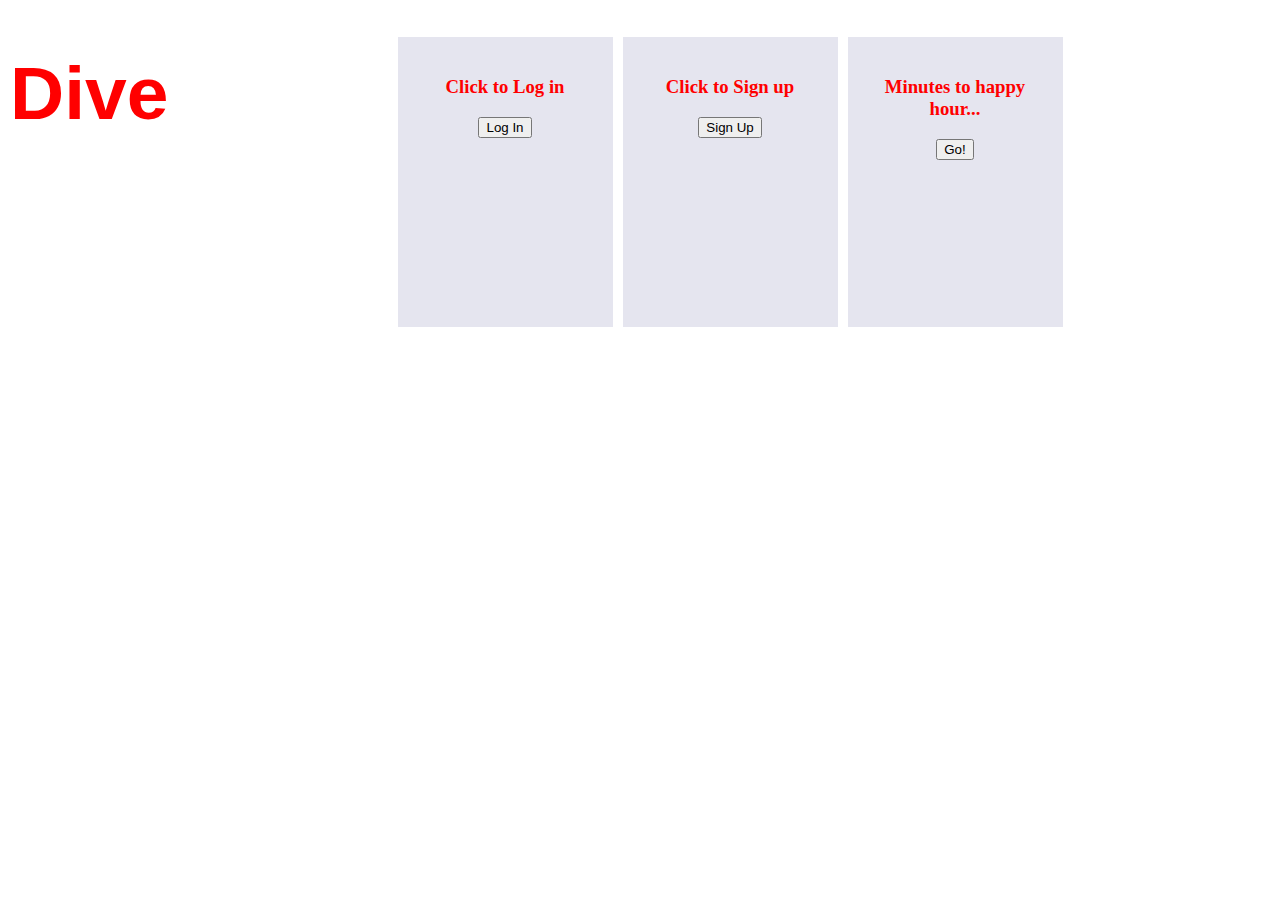
==== src/main/resources/static/index.html @ 58f63972 "updated web page layout(fonts, sizes, colors)" ====
<!DOCTYPE html>

<html lang="en" xmlns:form="http://www.w3.org/1999/xhtml">

<head>
    <link rel="stylesheet" href="style.css">
    <meta http-equiv="Content-Type" content="text/html; charset=UTF-8">
    <title>Team 5G</title>
</head>
<style>
    body {
        background-image: url('https://ca-times.brightspotcdn.com/dims4/default/85d26ff/2147483647/strip/true/crop/2119x1415+0+0/resize/840x561!/quality/90/?url=https%3A%2F%2Fcalifornia-times-brightspot.s3.amazonaws.com%2F8d%2F4a%2Fc2b0020f4710bb0f6898d93bfe89%2Flamesaoktoberfest-bradley-schweit-photography-2015.jpg');
        height: 100%;
        background-position: center;
        background-repeat: no-repeat;
        background-size: cover;
    }
    </style>
<body>
<div class="head">
    <h1>Dive</h1>
</div>


<div class="team">

    <!Links to returning user page>
    <div class="person">
        <h3>Click to Log in</h3>
        <input type="button" value="Log In" onclick="window.location.href='LogIn.html';"/>
    </div>

    <!Links to new user page>
    <div class="person">
        <h3>Click to Sign up</h3>
        <input type="button" value="Sign Up" onclick="window.location.href='SignUp.html';"/>
    </div>

    <!Links to date >
    <div class="person">
        <h3>Minutes to happy hour...</h3>
        <form action="/date" method="GET">
            <div>
                <button>Go!</button>
            </div>
        </form>
    </div>
</div>

<div class="head">
    <h2>The number 1 pregame destination.</h2>
</div>

</body>
</html>
---- src/main/resources/static/style.css ----
body {
    margin: 0;
    padding: 0;
    background: white;
}

.head h1{
    display: flex;
    font-size: 75px;
    align-items: center;
    justify-content: start;
    font-family: Helvetica;
    color: red;
    position: relative;
    left:10px;
}
.head h2{
    display: flex;
    align-items: center;
    justify-content: center;
    text-align: center;
    position: relative;
    top:-200px;
    font-family: Helvetica;
    font-weight: 300;
    font-style: normal;
    font-size: 35px;
    color: white;
}

.team {
    position: relative;
    left:90px;
    top:-175px;
    display: flex;
    align-items: center;
    justify-content: center;

}

.person{
    height: 250px;
    width: 175px;
    background: rgba(0, 0, 100, 0.1);
    padding: 20px;
    text-align: center;
    margin: auto;
    margin-top: 2%;
    color: red;
    margin-bottom: 1%;
    margin-left: 5px;
    margin-right: 5px;
}

.h3 {
    color: red;
    font-size: 20px;
    letter-spacing: 1px;
    font-weight: 100;
}
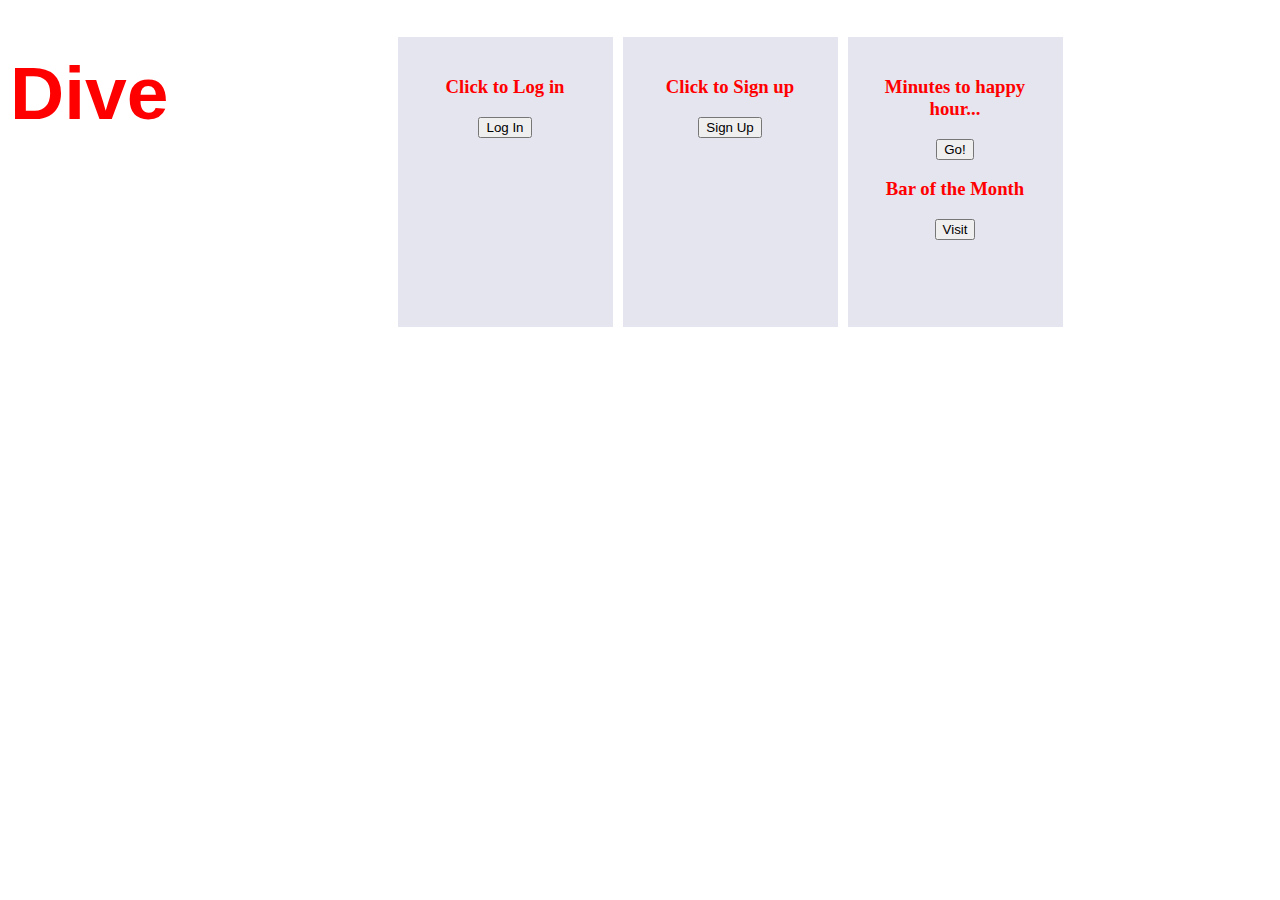
==== commit ce0b7f25: "Merge remote-tracking branch 'origin/master'" ====
--- a/src/main/resources/static/index.html
+++ b/src/main/resources/static/index.html
@@ -44,6 +44,10 @@
                 <button>Go!</button>
             </div>
         </form>
+        <h3>Bar of the Month</h3>
+            <div>
+                <input type="button" value="Visit" onclick="window.location.href='Map.html';"/>
+            </div>
     </div>
 </div>
 
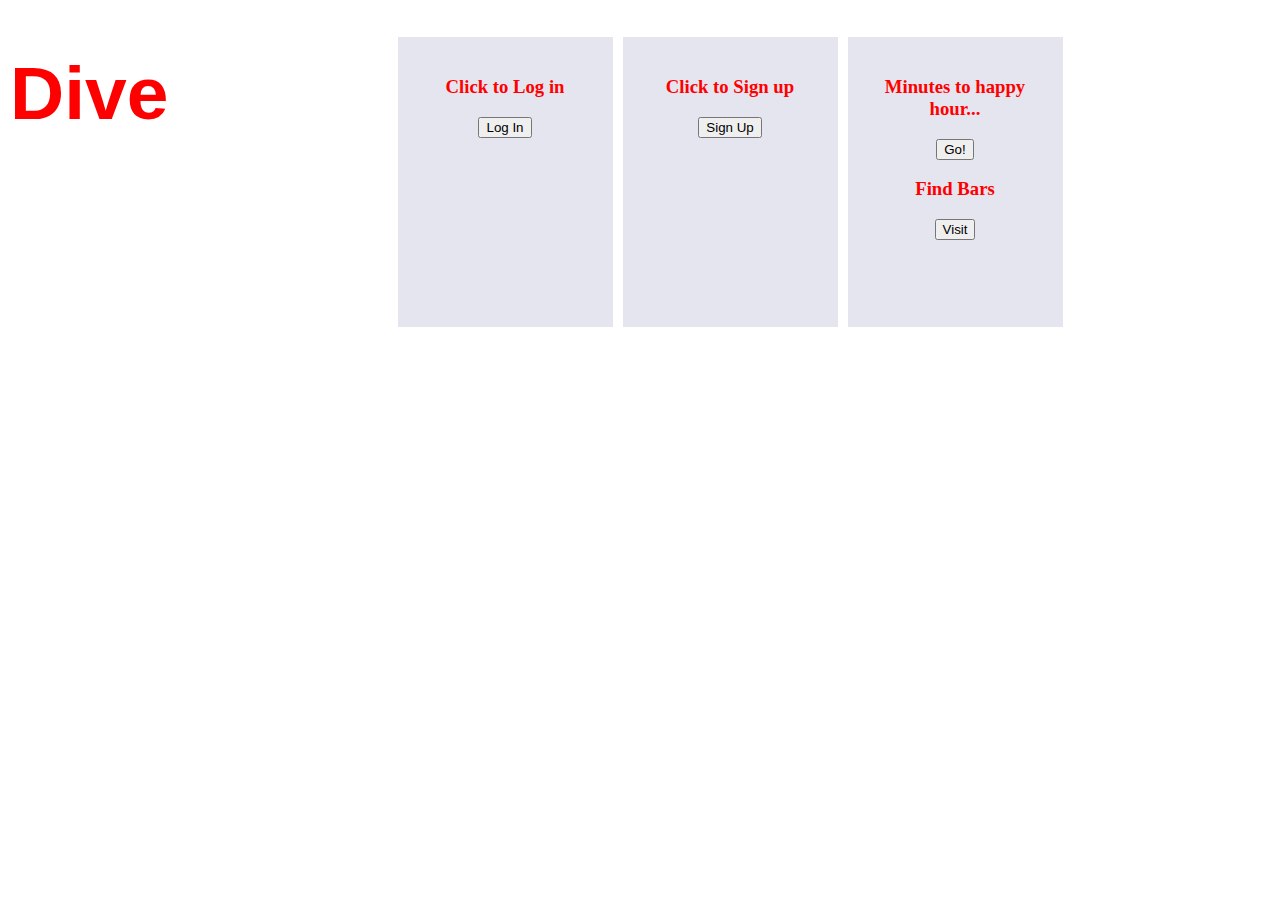
==== commit 632f589a: "Update index.html" ====
--- a/src/main/resources/static/index.html
+++ b/src/main/resources/static/index.html
@@ -44,7 +44,7 @@
                 <button>Go!</button>
             </div>
         </form>
-        <h3>Bar of the Month</h3>
+        <h3>Find Bars</h3>
             <div>
                 <input type="button" value="Visit" onclick="window.location.href='Map.html';"/>
             </div>
--- a/src/main/resources/static/style.css
+++ b/src/main/resources/static/style.css
@@ -57,4 +57,8 @@
     font-size: 20px;
     letter-spacing: 1px;
     font-weight: 100;
-}+}
+
+#map {
+    height: 500px;
+}
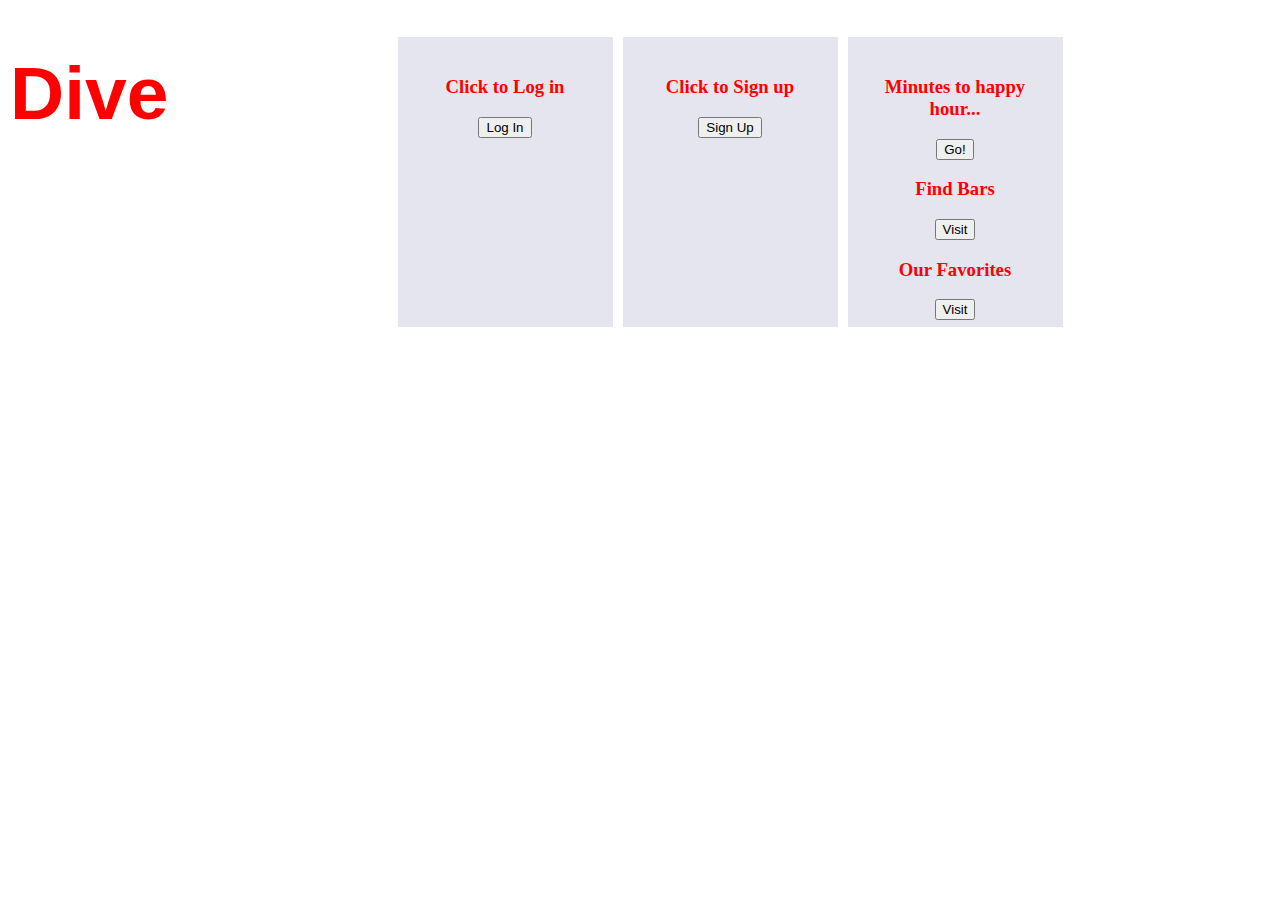
==== commit f172fe10: "Update index.html" ====
--- a/src/main/resources/static/index.html
+++ b/src/main/resources/static/index.html
@@ -48,6 +48,11 @@
             <div>
                 <input type="button" value="Visit" onclick="window.location.href='Map.html';"/>
             </div>
+        <h3>Our Favorites</h3>
+        <div>
+            <input type="button" value="Visit" onclick="window.location.href='ourFavs.html';"/>
+        </div>
+        
     </div>
 </div>
 
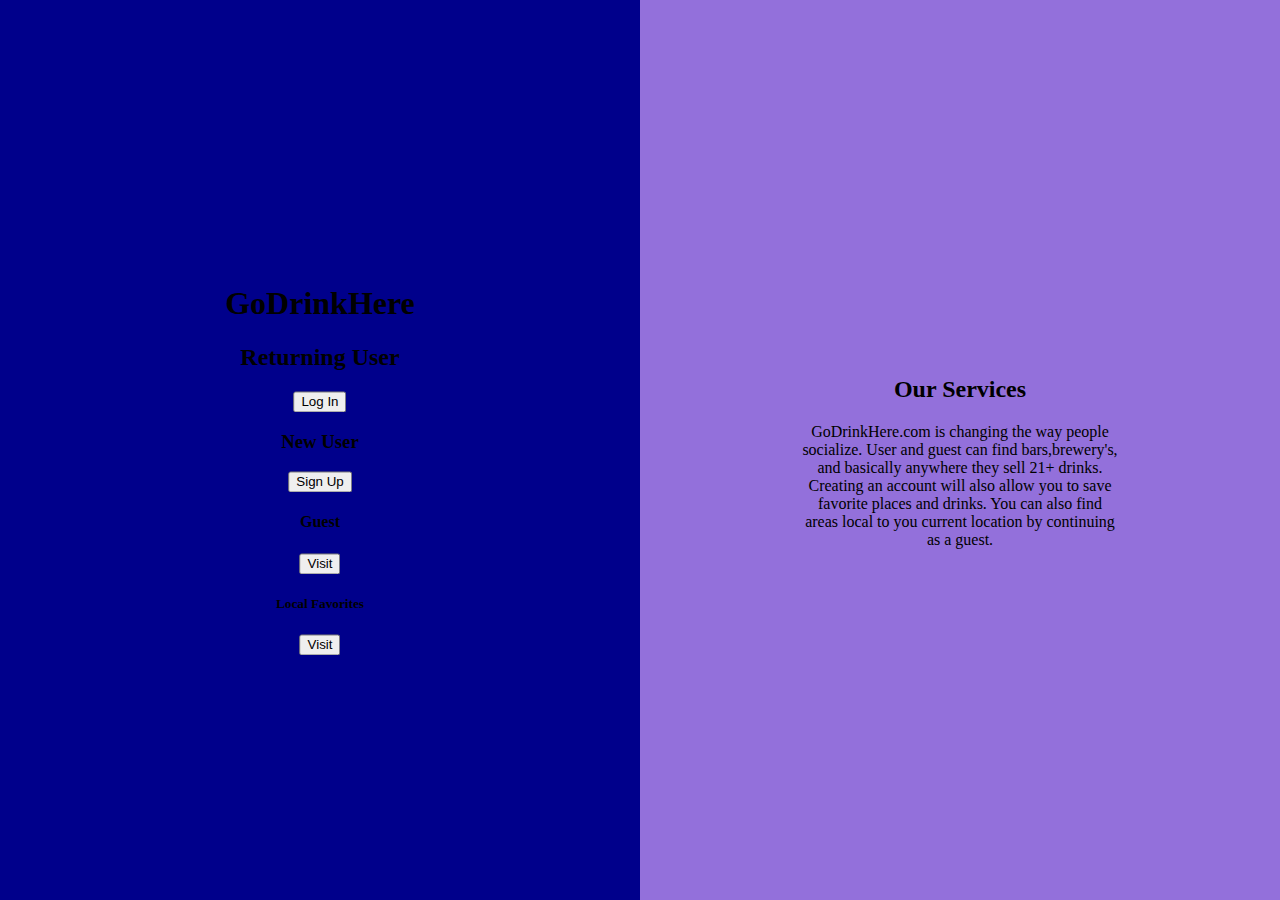
==== commit b8bb75d2: "basic index.html format needs ALOT work" ====
--- a/src/main/resources/static/index.html
+++ b/src/main/resources/static/index.html
@@ -3,62 +3,44 @@
 <html lang="en" xmlns:form="http://www.w3.org/1999/xhtml">
 
 <head>
-    <link rel="stylesheet" href="style.css">
+    <link rel="stylesheet" href="Home.css">
     <meta http-equiv="Content-Type" content="text/html; charset=UTF-8">
     <title>Team 5G</title>
 </head>
-<style>
-    body {
-        background-image: url('https://ca-times.brightspotcdn.com/dims4/default/85d26ff/2147483647/strip/true/crop/2119x1415+0+0/resize/840x561!/quality/90/?url=https%3A%2F%2Fcalifornia-times-brightspot.s3.amazonaws.com%2F8d%2F4a%2Fc2b0020f4710bb0f6898d93bfe89%2Flamesaoktoberfest-bradley-schweit-photography-2015.jpg');
-        height: 100%;
-        background-position: center;
-        background-repeat: no-repeat;
-        background-size: cover;
-    }
-    </style>
+
 <body>
 <div class="head">
     <h1>Dive</h1>
 </div>
 
+<div class="split left">
+    <div class="centered">
+        <h1>GoDrinkHere</h1>
+        <!Links to Login.html>
+        <h2>Returning User</h2>
+        <input type="button" value="Log In" onclick="window.location.href='LogIn.html';"/>
 
-<div class="team">
+        <!Links to SignUp.html>
+        <h3>New User</h3>
+        <input type="button" value="Sign Up" onclick="window.location.href='SignUp.html';"/>
 
-    <!Links to returning user page>
-    <div class="person">
-        <h3>Click to Log in</h3>
-        <input type="button" value="Log In" onclick="window.location.href='LogIn.html';"/>
+        <h4>Guest</h4>
+        <input type="button" value="Visit" onclick="window.location.href='Map.html';"/>
+
+        <h5>Local Favorites</h5>
+        <input type="button" value="Visit" onclick="window.location.href='ourFavs.html';"/>
     </div>
-
-    <!Links to new user page>
-    <div class="person">
-        <h3>Click to Sign up</h3>
-        <input type="button" value="Sign Up" onclick="window.location.href='SignUp.html';"/>
-    </div>
-
-    <!Links to date >
-    <div class="person">
-        <h3>Minutes to happy hour...</h3>
-        <form action="/date" method="GET">
-            <div>
-                <button>Go!</button>
-            </div>
-        </form>
-        <h3>Find Bars</h3>
-            <div>
-                <input type="button" value="Visit" onclick="window.location.href='Map.html';"/>
-            </div>
-        <h3>Our Favorites</h3>
-        <div>
-            <input type="button" value="Visit" onclick="window.location.href='ourFavs.html';"/>
-        </div>
-        
+</div>
+<div class="split right">
+    <div class="centered">
+        <h2>Our Services</h2>
+        <p>GoDrinkHere.com is changing the way people socialize. User and guest can find bars,brewery's, and basically anywhere they sell 21+
+        drinks. Creating an account will also allow you to save favorite places and drinks. You can also find areas local to you current location
+        by continuing as a guest. </p>
     </div>
 </div>
 
-<div class="head">
-    <h2>The number 1 pregame destination.</h2>
-</div>
+
 
 </body>
 </html>
--- a/src/main/resources/static/Home.css
+++ b/src/main/resources/static/Home.css
@@ -0,0 +1,32 @@
+/* Split the screen in half */
+.split {
+    height: 100%;
+    width: 50%;
+    position: fixed;
+    z-index: 1;
+    top: 0;
+    overflow-x: hidden;
+    padding-top: 20px;
+}
+
+/* Control the left side */
+.left {
+    left: 0;
+    background-color: darkblue;
+}
+
+/* Control the right side */
+.right {
+    right: 0;
+    background-color: mediumpurple;
+}
+
+/* If you want the content centered horizontally and vertically */
+.centered {
+    position: absolute;
+    top: 50%;
+    left: 50%;
+    transform: translate(-50%, -50%);
+    text-align: center;
+}
+
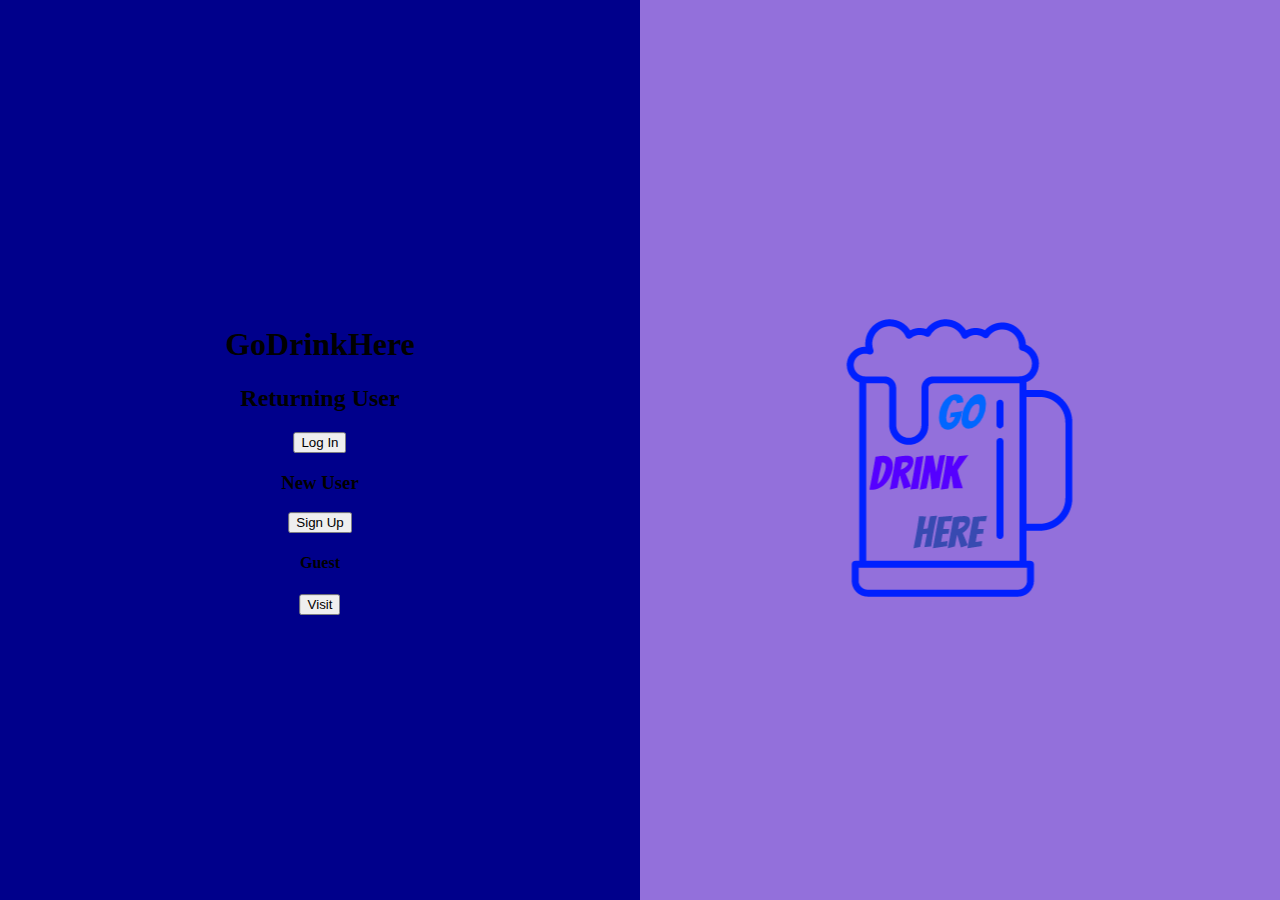
==== commit c62c6497: "home page change" ====
--- a/src/main/resources/static/index.html
+++ b/src/main/resources/static/index.html
@@ -25,18 +25,14 @@
         <input type="button" value="Sign Up" onclick="window.location.href='SignUp.html';"/>
 
         <h4>Guest</h4>
-        <input type="button" value="Visit" onclick="window.location.href='Map.html';"/>
+        <input type="button" value="Visit" onclick="window.location.href='mainGuest.html';"/>
 
-        <h5>Local Favorites</h5>
-        <input type="button" value="Visit" onclick="window.location.href='ourFavs.html';"/>
     </div>
 </div>
 <div class="split right">
     <div class="centered">
-        <h2>Our Services</h2>
-        <p>GoDrinkHere.com is changing the way people socialize. User and guest can find bars,brewery's, and basically anywhere they sell 21+
-        drinks. Creating an account will also allow you to save favorite places and drinks. You can also find areas local to you current location
-        by continuing as a guest. </p>
+                <img src="logo.png" alt="">
+
     </div>
 </div>
 
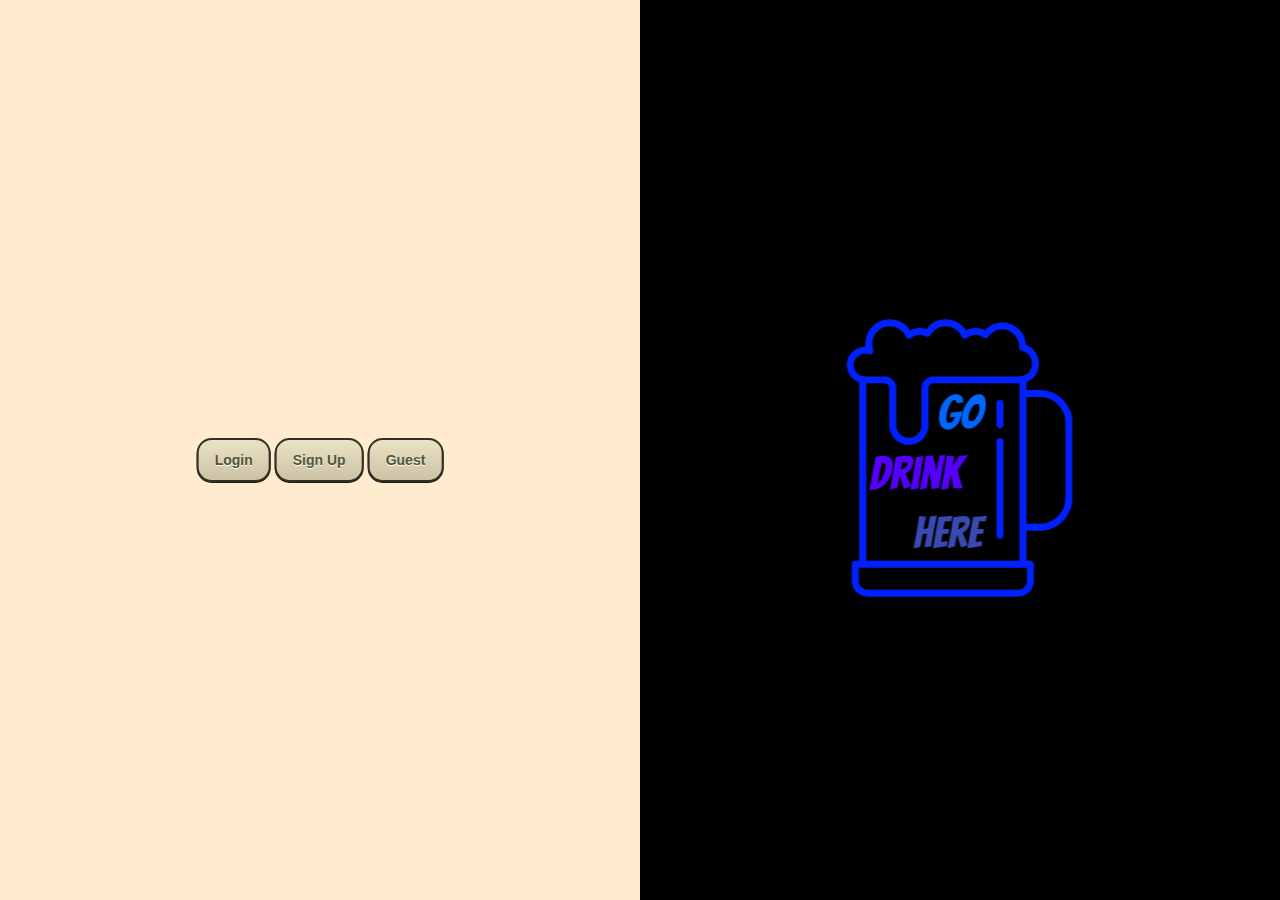
==== commit 713d179d: "front end color/buttons" ====
--- a/src/main/resources/static/index.html
+++ b/src/main/resources/static/index.html
@@ -15,18 +15,14 @@
 
 <div class="split left">
     <div class="centered">
-        <h1>GoDrinkHere</h1>
+
         <!Links to Login.html>
-        <h2>Returning User</h2>
-        <input type="button" value="Log In" onclick="window.location.href='LogIn.html';"/>
+        <a href="#" type="button" onclick="window.location.href='Login.html';" class="myButton">Login</a>
 
         <!Links to SignUp.html>
-        <h3>New User</h3>
-        <input type="button" value="Sign Up" onclick="window.location.href='SignUp.html';"/>
+        <a href="#" type="button" onclick="window.location.href='SignUp.html';" class="myButton">Sign Up</a>
 
-        <h4>Guest</h4>
-        <input type="button" value="Visit" onclick="window.location.href='mainGuest.html';"/>
-
+        <a href="#" type="button" onclick="window.location.href='mainGuest.html';" class="myButton">Guest</a>
     </div>
 </div>
 <div class="split right">
--- a/src/main/resources/static/Home.css
+++ b/src/main/resources/static/Home.css
@@ -12,13 +12,13 @@
 /* Control the left side */
 .left {
     left: 0;
-    background-color: darkblue;
+    background-color: blanchedalmond;
 }
 
 /* Control the right side */
 .right {
     right: 0;
-    background-color: mediumpurple;
+    background-color: black;
 }
 
 /* If you want the content centered horizontally and vertically */
@@ -29,4 +29,30 @@
     transform: translate(-50%, -50%);
     text-align: center;
 }
+.myButton {
+    box-shadow: 0px 1px 0px 0px #1c1b18;
+    background:linear-gradient(to bottom, #eae0c2 5%, #ccc2a6 100%);
+    background-color:#eae0c2;
+    border-radius:15px;
+    border:2px solid #333029;
+    display:inline-block;
+    cursor:pointer;
+    color:#505739;
+    font-family:Arial;
+    font-size:14px;
+    font-weight:bold;
+    padding:12px 16px;
+    text-decoration:none;
+    text-shadow:0px 1px 0px #ffffff;
+}
+.myButton:hover {
+    background:linear-gradient(to bottom, #ccc2a6 5%, #eae0c2 100%);
+    background-color:#ccc2a6;
+}
+.myButton:active {
+    position:relative;
+    top:1px;
+}
 
+h1 { font-family: "Brush Script MT", cursive; font-size: 24px; font-style: normal; font-variant: normal; font-weight: 700; line-height: 26.4px; } h3 { font-family: "Brush Script MT", cursive; font-size: 14px; font-style: normal; font-variant: normal; font-weight: 700; line-height: 15.4px; } p { font-family: "Brush Script MT", cursive; font-size: 14px; font-style: normal; font-variant: normal; font-weight: 400; line-height: 20px; } blockquote { font-family: "Brush Script MT", cursive; font-size: 21px; font-style: normal; font-variant: normal; font-weight: 400; line-height: 30px; } pre { font-family: "Brush Script MT", cursive; font-size: 300px; font-style: normal; font-variant: normal; font-weight: 400; line-height: 18.5714px; }
+
